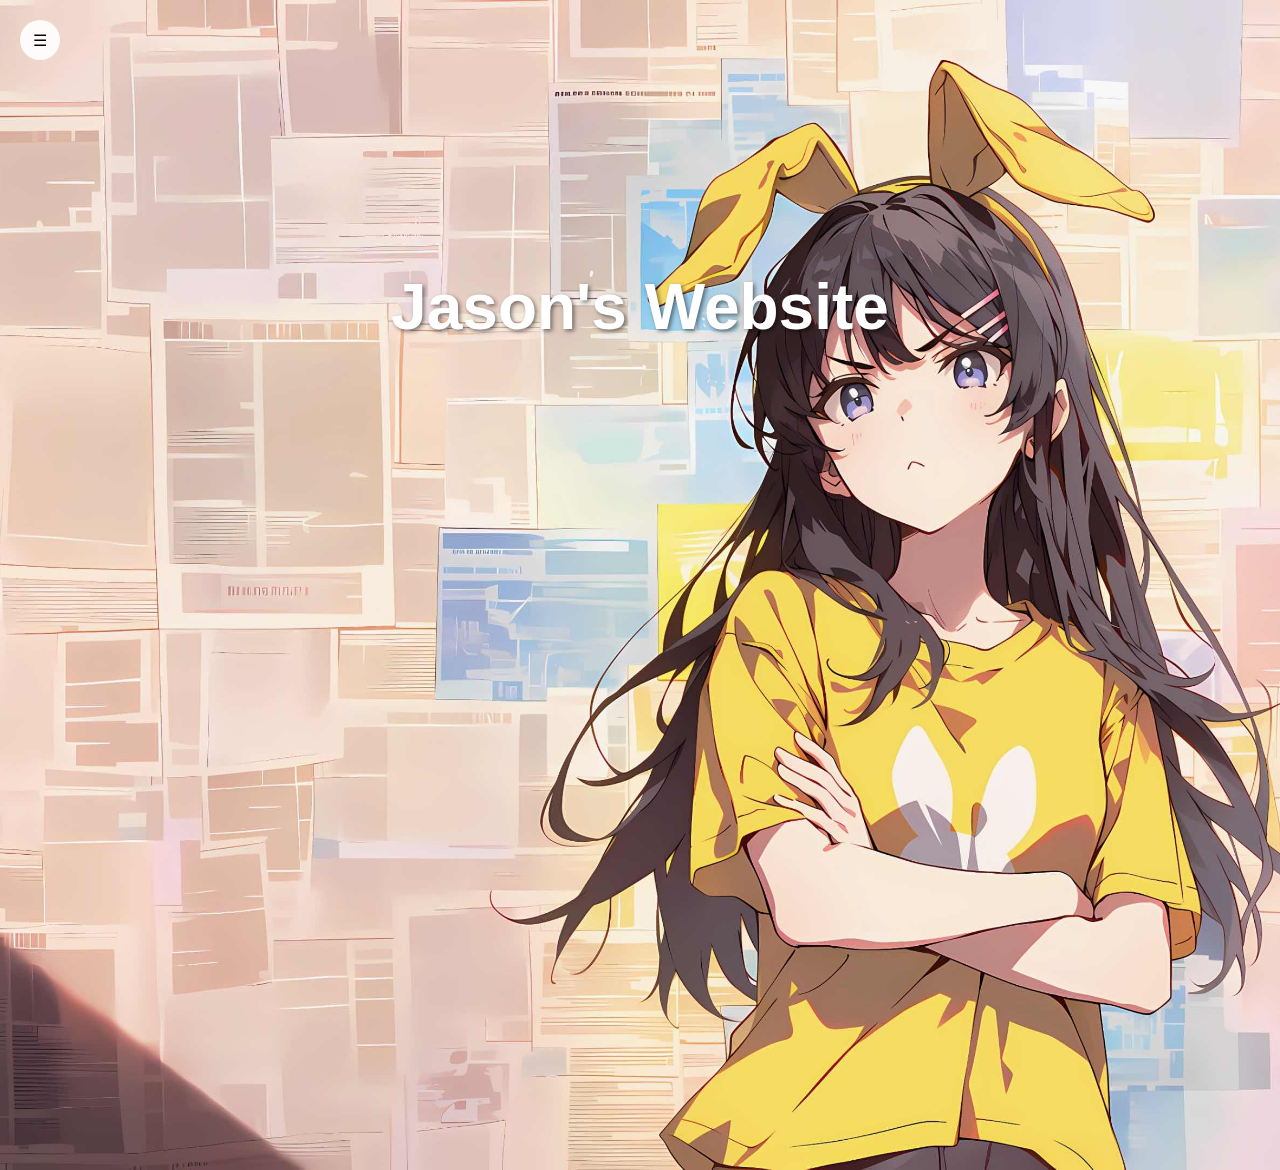
==== index.html @ 9cf71d7a "first" ====
<!DOCTYPE html>
<html lang="zh">
<head>
    <meta charset="UTF-8">
    <meta name="viewport" content="width=device-width, initial-scale=1.0">
    <title>Jason's Website</title>
    <style>
        body {
            margin: 0;
            padding: 0;
            background-image: url('background.png');
            background-size: cover;
            background-position: center;
            background-repeat: no-repeat;
            min-height: 100vh;
            font-family: 'Arial', sans-serif;
        }

        .header {
            padding: 20px;
            position: fixed;
            width: 100%;
            top: 0;
            left: 0;
            z-index: 1000;
        }

        .menu-icon {
            width: 40px;
            height: 40px;
            background-color: rgba(255, 255, 255, 0.9);
            border-radius: 50%;
            display: flex;
            justify-content: center;
            align-items: center;
            cursor: pointer;
            transition: all 0.3s ease;
        }

        .menu-icon:hover {
            background-color: #fff;
            box-shadow: 0 0 10px rgba(0,0,0,0.2);
        }

        .menu-content {
            display: none;
            position: absolute;
            top: 70px;
            left: 20px;
            background-color: rgba(255, 255, 255, 0.9);
            border-radius: 10px;
            padding: 10px;
            box-shadow: 0 0 10px rgba(0,0,0,0.1);
        }

        .menu-content.show {
            display: block;
        }

        .menu-content a {
            display: block;
            padding: 10px 20px;
            text-decoration: none;
            color: #333;
            transition: all 0.3s ease;
        }

        .menu-content a:hover {
            background-color: #f0f0f0;
            border-radius: 5px;
        }

        .title {
            text-align: center;
            color: white;
            font-size: 4em;
            margin-top: 30vh;
            text-shadow: 2px 2px 4px rgba(0,0,0,0.5);
        }

        .welcome {
            text-align: center;
            color: white;
            font-size: 2em;
            margin-top: 20px;
            text-shadow: 2px 2px 4px rgba(0,0,0,0.5);
            opacity: 0;
            animation: fadeIn 1s ease forwards;
            animation-delay: 0.5s;
        }

        @keyframes fadeIn {
            from {
                opacity: 0;
                transform: translateY(20px);
            }
            to {
                opacity: 1;
                transform: translateY(0);
            }
        }
    </style>
</head>
<body>
    <div class="header">
        <div class="menu-icon" onclick="toggleMenu()">
            ☰
        </div>
        <div class="menu-content" id="menuContent">
            <a href="chatbot/index.html">小洛闻</a>
            <a href="imagegenerator/index.html">图片生成</a>
        </div>
    </div>
    <h1 class="title">Jason's Website</h1>
    <div class="welcome">Welcome!</div>

    <script>
        let menuVisible = false;
        const menuContent = document.getElementById('menuContent');

        function toggleMenu() {
            menuVisible = !menuVisible;
            menuContent.classList.toggle('show');
        }

        // 点击页面其他地方关闭菜单
        document.addEventListener('click', function(event) {
            const menuIcon = document.querySelector('.menu-icon');
            const isClickInsideMenu = menuContent.contains(event.target);
            const isClickOnIcon = menuIcon.contains(event.target);

            if (!isClickInsideMenu && !isClickOnIcon && menuVisible) {
                menuVisible = false;
                menuContent.classList.remove('show');
            }
        });
    </script>
</body>
</html>
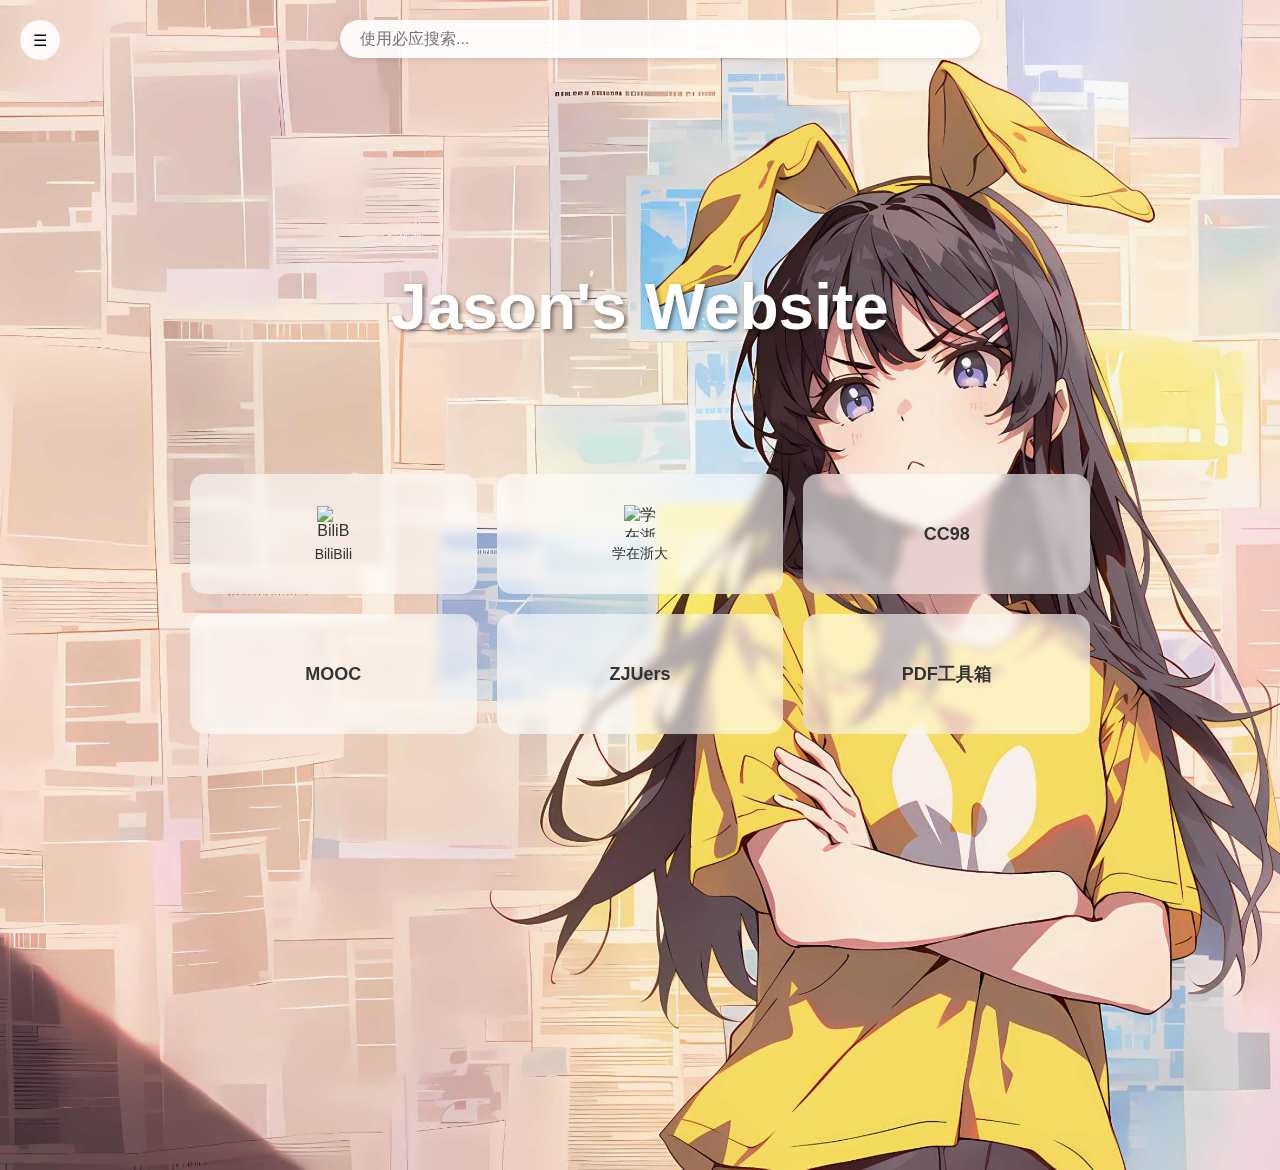
==== commit 86c028d2: "3.26/1" ====
--- a/index.html
+++ b/index.html
@@ -8,12 +8,28 @@
         body {
             margin: 0;
             padding: 0;
-            background-image: url('background.png');
-            background-size: cover;
-            background-position: center;
-            background-repeat: no-repeat;
             min-height: 100vh;
             font-family: 'Arial', sans-serif;
+        }
+
+        /* 横屏样式（默认） */
+        @media (orientation: landscape) {
+            body {
+                background-image: url('background.png');
+                background-size: cover;
+                background-position: center;
+                background-repeat: no-repeat;
+            }
+        }
+
+        /* 竖屏样式 */
+        @media (orientation: portrait) {
+            body {
+                background-image: url('backforphone.png');
+                background-size: cover;
+                background-position: center;
+                background-repeat: no-repeat;
+            }
         }
 
         .header {
@@ -99,6 +115,134 @@
                 transform: translateY(0);
             }
         }
+
+        /* 移动端标题适配 */
+        @media (orientation: portrait) {
+            .title {
+                font-size: 3em;
+                margin-top: 25vh;
+            }
+            .welcome {
+                font-size: 1.5em;
+            }
+        }
+
+        /* 搜索栏样式 */
+        .search-container {
+            position: fixed;
+            top: 20px;
+            left: 50%;
+            transform: translateX(-50%);
+            width: 80%;
+            max-width: 600px;
+            z-index: 1000;
+        }
+
+        .search-box {
+            width: 100%;
+            padding: 10px 20px;
+            border: none;
+            border-radius: 25px;
+            background-color: rgba(255, 255, 255, 0.9);
+            font-size: 16px;
+            box-shadow: 0 2px 5px rgba(0,0,0,0.1);
+            transition: all 0.3s ease;
+        }
+
+        .search-box:focus {
+            outline: none;
+            box-shadow: 0 2px 10px rgba(0,0,0,0.2);
+            background-color: #fff;
+        }
+
+        /* 移动端适配 */
+        @media (orientation: portrait) {
+            .search-container {
+                top: 70px;
+                left: 60px;
+                right: 20px;
+                transform: none;
+                width: auto;
+            }
+
+            .search-box {
+                padding: 8px 15px;
+                font-size: 14px;
+            }
+        }
+
+        /* 导航浮窗样式 */
+        .nav-container {
+            position: relative;
+            margin-top: 40px;
+            z-index: 100;
+        }
+
+        .nav-grid {
+            display: grid;
+            grid-template-columns: repeat(3, 1fr);
+            gap: 20px;
+            padding: 10px;
+            max-width: 900px;
+            margin: 0 auto;
+        }
+
+        .nav-item {
+            background-color: rgba(255, 255, 255, 0.6);
+            padding: 15px;
+            border-radius: 15px;
+            text-align: center;
+            transition: all 0.3s ease;
+            text-decoration: none;
+            color: #333;
+            display: flex;
+            flex-direction: column;
+            align-items: center;
+            justify-content: center;
+            gap: 8px;
+            backdrop-filter: blur(5px);
+            min-height: 80px;
+        }
+
+        .nav-item:hover {
+            transform: translateY(-3px);
+            background-color: rgba(255, 255, 255, 0.8);
+            box-shadow: 0 4px 15px rgba(0,0,0,0.1);
+        }
+
+        .nav-item:not(:has(img)) {
+            padding: 20px 15px;
+        }
+
+        .nav-item:not(:has(img)) .nav-name {
+            font-size: 18px;
+            font-weight: 600;
+            line-height: 1;
+            margin: auto 0;
+        }
+
+        .nav-icon {
+            width: 32px;
+            height: 32px;
+            object-fit: contain;
+        }
+
+        .nav-name {
+            font-size: 14px;
+            font-weight: 500;
+        }
+
+        /* 移动端适配 */
+        @media (orientation: portrait) {
+            .nav-grid {
+                grid-template-columns: repeat(2, 1fr);
+                gap: 15px;
+            }
+            
+            .nav-item:not(:has(img)) .nav-name {
+                font-size: 16px;
+            }
+        }
     </style>
 </head>
 <body>
@@ -108,11 +252,45 @@
         </div>
         <div class="menu-content" id="menuContent">
             <a href="chatbot/index.html">小洛闻</a>
+            <a href="games/index.html">小游戏</a>
             <a href="imagegenerator/index.html">图片生成</a>
         </div>
     </div>
+
+    <div class="search-container">
+        <form action="https://www.bing.com/search" method="get" target="_blank">
+            <input type="text" name="q" class="search-box" placeholder="使用必应搜索...">
+        </form>
+    </div>
+
     <h1 class="title">Jason's Website</h1>
     <div class="welcome">Welcome!</div>
+
+    <div class="nav-container">
+        <div class="nav-grid">
+            <a href="https://www.bilibili.com" target="_blank" class="nav-item">
+                <img src="https://www.bilibili.com/favicon.ico" alt="BiliBili" class="nav-icon">
+                <span class="nav-name">BiliBili</span>
+            </a>
+            <a href="https://courses.zju.edu.cn/user/index" target="_blank" class="nav-item">
+                <img src="https://courses.zju.edu.cn/favicon.ico" alt="学在浙大" class="nav-icon">
+                <span class="nav-name">学在浙大</span>
+            </a>
+            <a href="https://www.cc98.org" target="_blank" class="nav-item">
+                <span class="nav-name">CC98</span>
+            </a>
+            <a href="https://www.icourse163.org/" target="_blank" class="nav-item">
+                <span class="nav-name">MOOC</span>
+            </a>
+            <a href="https://zjuers.com/" target="_blank" class="nav-item">
+                <span class="nav-name">ZJUers</span>
+            </a>
+            <a href="https://www.ilovepdf.com/zh-cn" target="_blank" class="nav-item">
+                <span class="nav-name">PDF工具箱</span>
+            </a>
+            <!-- 后续可以在这里添加更多导航项 -->
+        </div>
+    </div>
 
     <script>
         let menuVisible = false;
